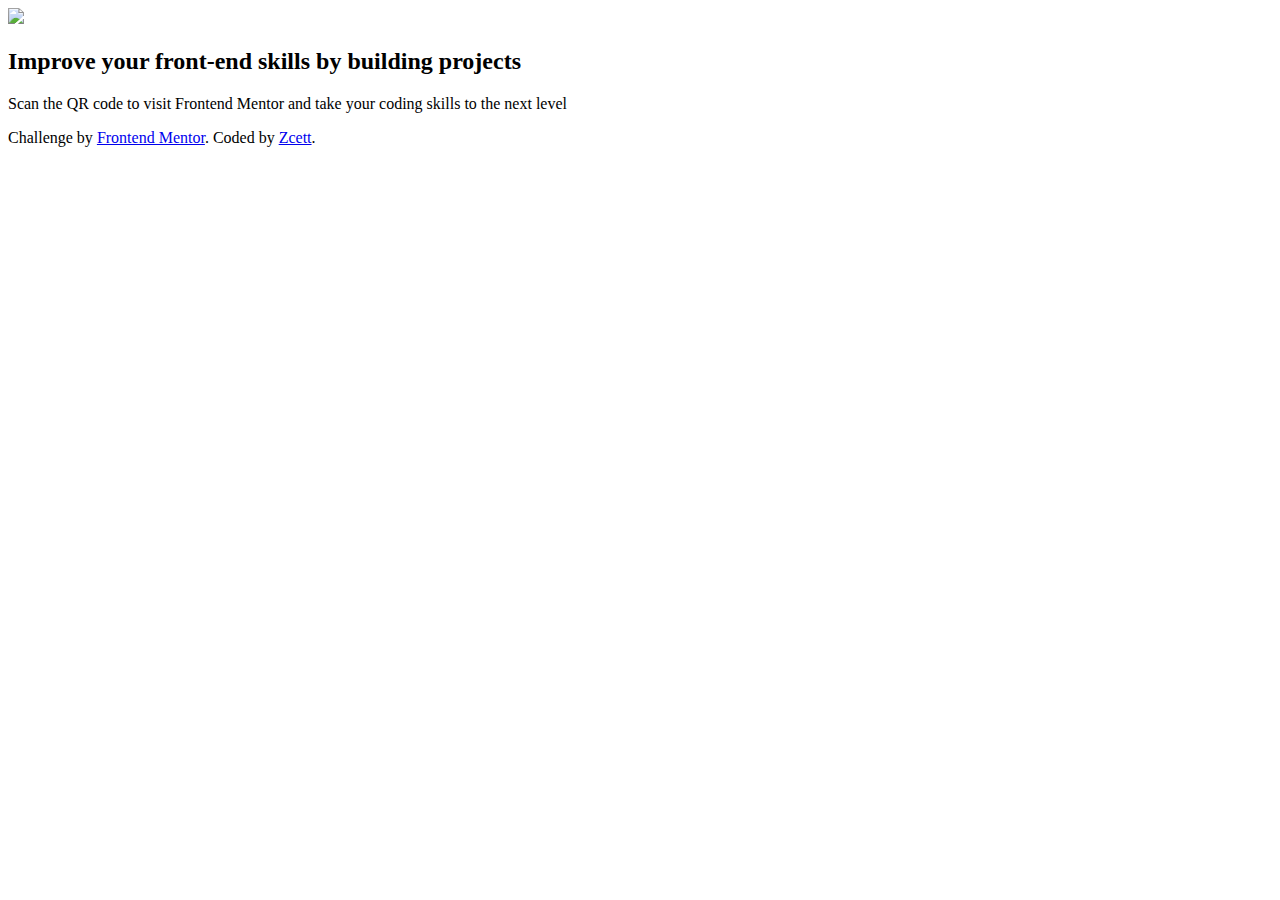
==== index.html @ 15aa4351 "chall1" ====
<!DOCTYPE html>
<html lang="en">
  <head>
    <meta charset="UTF-8" />
    <meta name="viewport" content="width=device-width, initial-scale=1.0" />
    <!-- displays site properly based on user's device -->
    <link rel="stylesheet" href="/challenge1/assets/style.css"></style>
    
    <title>Frontend Mentor | QR code component</title>
  </head>

  <body>
    <div class="qrCard">
      <img class="qrCard__code" src="/challenge1/assets/image-qr-code.png" />
      <div class="qrCard__info">
        <h2 class="qrCard__header">
          Improve your front-end skills by building projects
        </h2>

        <p class="qrCard__paragraph">
          Scan the QR code to visit Frontend Mentor and take your coding skills
          to the next level
        </p>
      </div>
    </div>

    <div class="attribution">
      Challenge by
      <a href="https://www.frontendmentor.io?ref=challenge" target="_blank"
        >Frontend Mentor</a
      >. Coded by <a href="#">Zcett</a>.
    </div>
  </body>
</html>
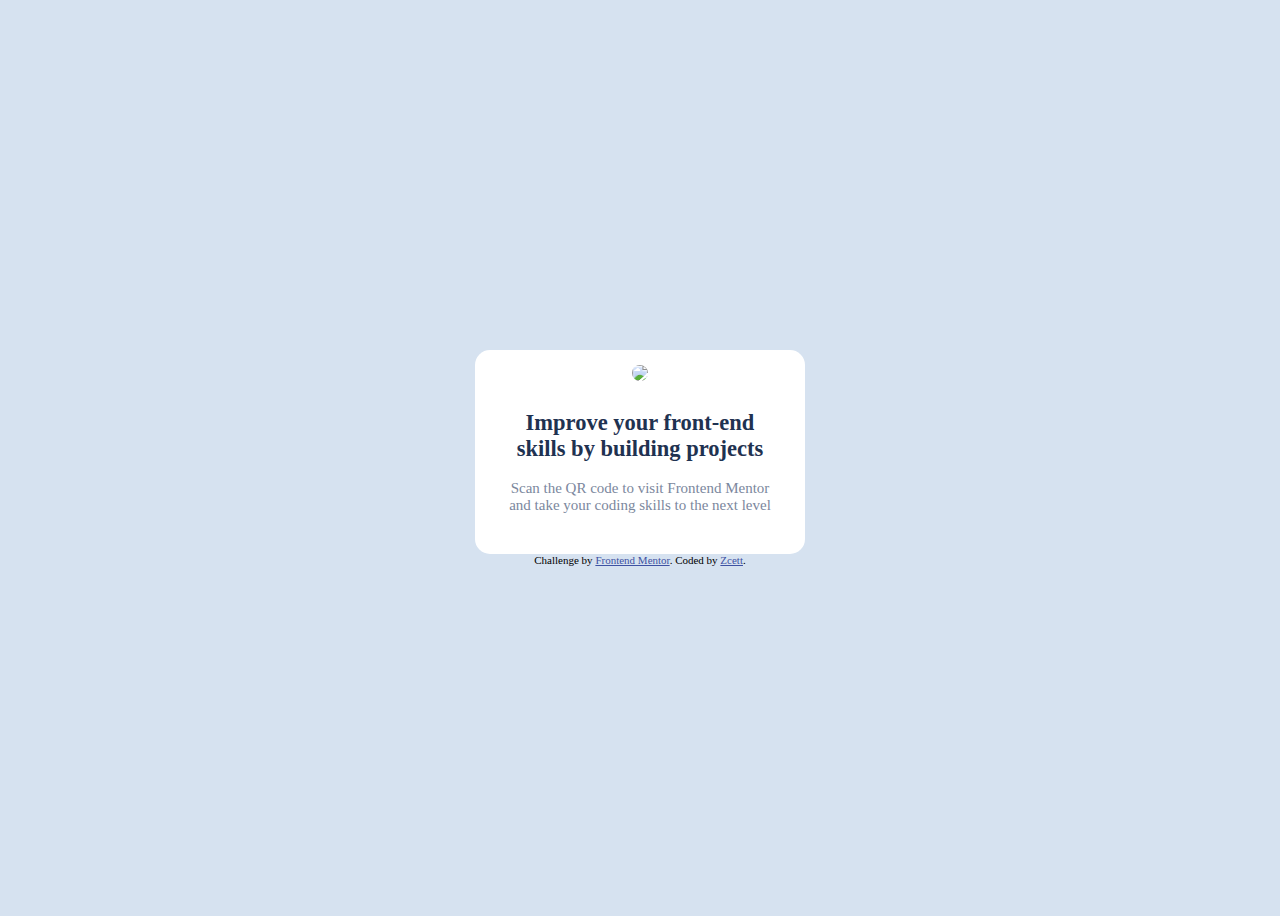
==== commit 4ba6f876: "Update index.html" ====
--- a/index.html
+++ b/index.html
@@ -4,7 +4,7 @@
     <meta charset="UTF-8" />
     <meta name="viewport" content="width=device-width, initial-scale=1.0" />
     <!-- displays site properly based on user's device -->
-    <link rel="stylesheet" href="/challenge1/assets/style.css"></style>
+    <link rel="stylesheet" href="/assets/style.css"></style>
     
     <title>Frontend Mentor | QR code component</title>
   </head>
--- a/assets/style.css
+++ b/assets/style.css
@@ -0,0 +1,45 @@
+body {
+  display: flex;
+  flex-direction: column;
+  background-color: hsl(212, 45%, 89%);
+  align-items: center;
+  justify-content: center;
+  height: 100vh;
+}
+
+.qrCard {
+  display: flex;
+  flex-direction: column;
+  background-color: hsl(0, 0%, 100%);
+  width: 300px;
+  padding: 15px;
+  align-items: center;
+  justify-content: center;
+  border-radius: 15px;
+  font: 15px "Outfit";
+  color: hsl(220, 15%, 55%);
+  text-align: center;
+}
+
+.qrCard__code {
+  max-width: 100%;
+  border-radius: 10px;
+}
+
+.qrCard__info {
+  width: fit-content;
+  padding: 10px;
+}
+
+.qrCard__header {
+  color: hsl(218, 44%, 22%);
+}
+
+.attribution {
+  font-size: 11px;
+  text-align: center;
+}
+
+.attribution a {
+  color: hsl(228, 45%, 44%);
+}
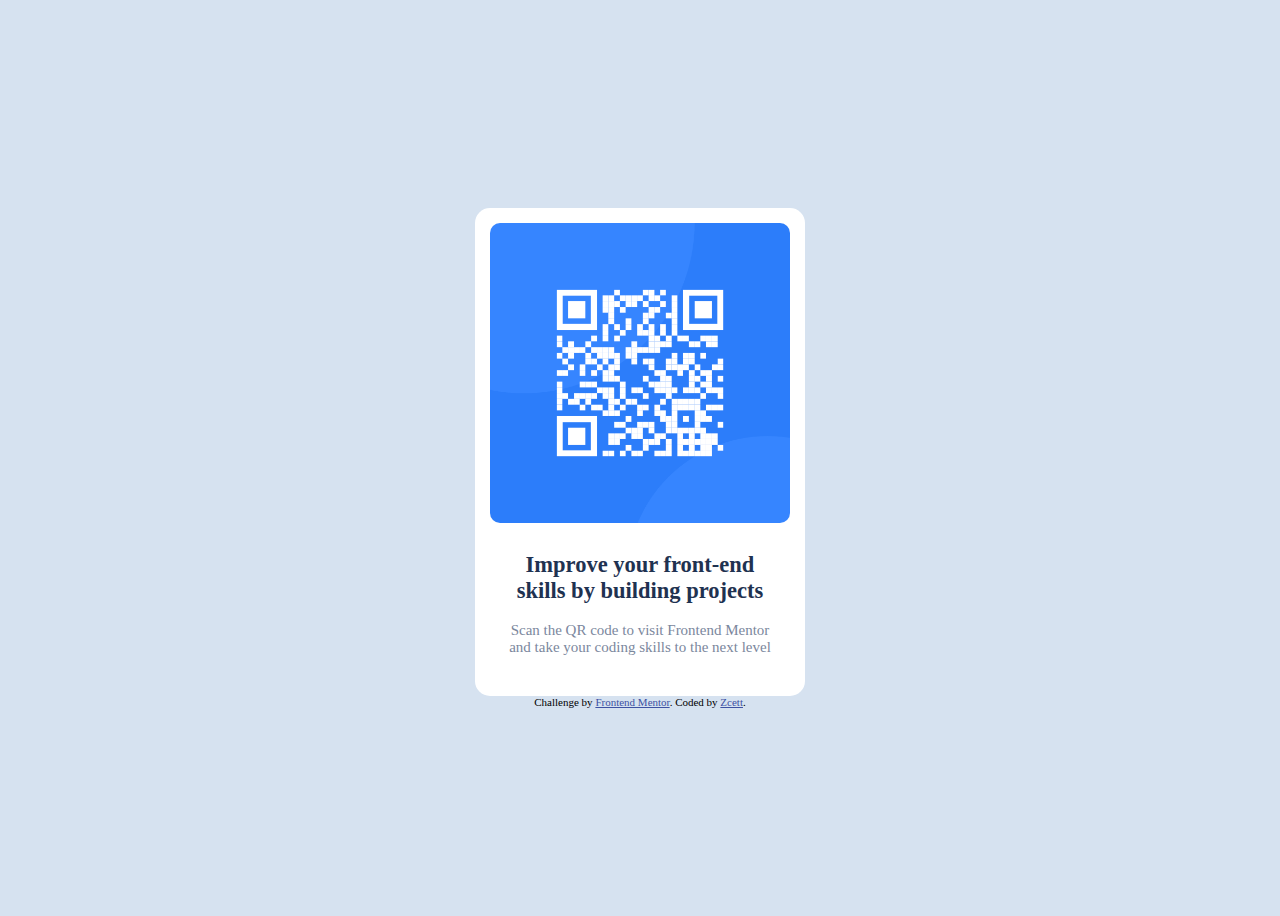
==== commit bba464e9: "Update index.html" ====
--- a/index.html
+++ b/index.html
@@ -4,14 +4,14 @@
     <meta charset="UTF-8" />
     <meta name="viewport" content="width=device-width, initial-scale=1.0" />
     <!-- displays site properly based on user's device -->
-    <link rel="stylesheet" href="/assets/style.css"></style>
+    <link rel="stylesheet" href="assets/style.css"></style>
     
     <title>Frontend Mentor | QR code component</title>
   </head>
 
   <body>
     <div class="qrCard">
-      <img class="qrCard__code" src="/challenge1/assets/image-qr-code.png" />
+      <img class="qrCard__code" src="assets/image-qr-code.png" />
       <div class="qrCard__info">
         <h2 class="qrCard__header">
           Improve your front-end skills by building projects
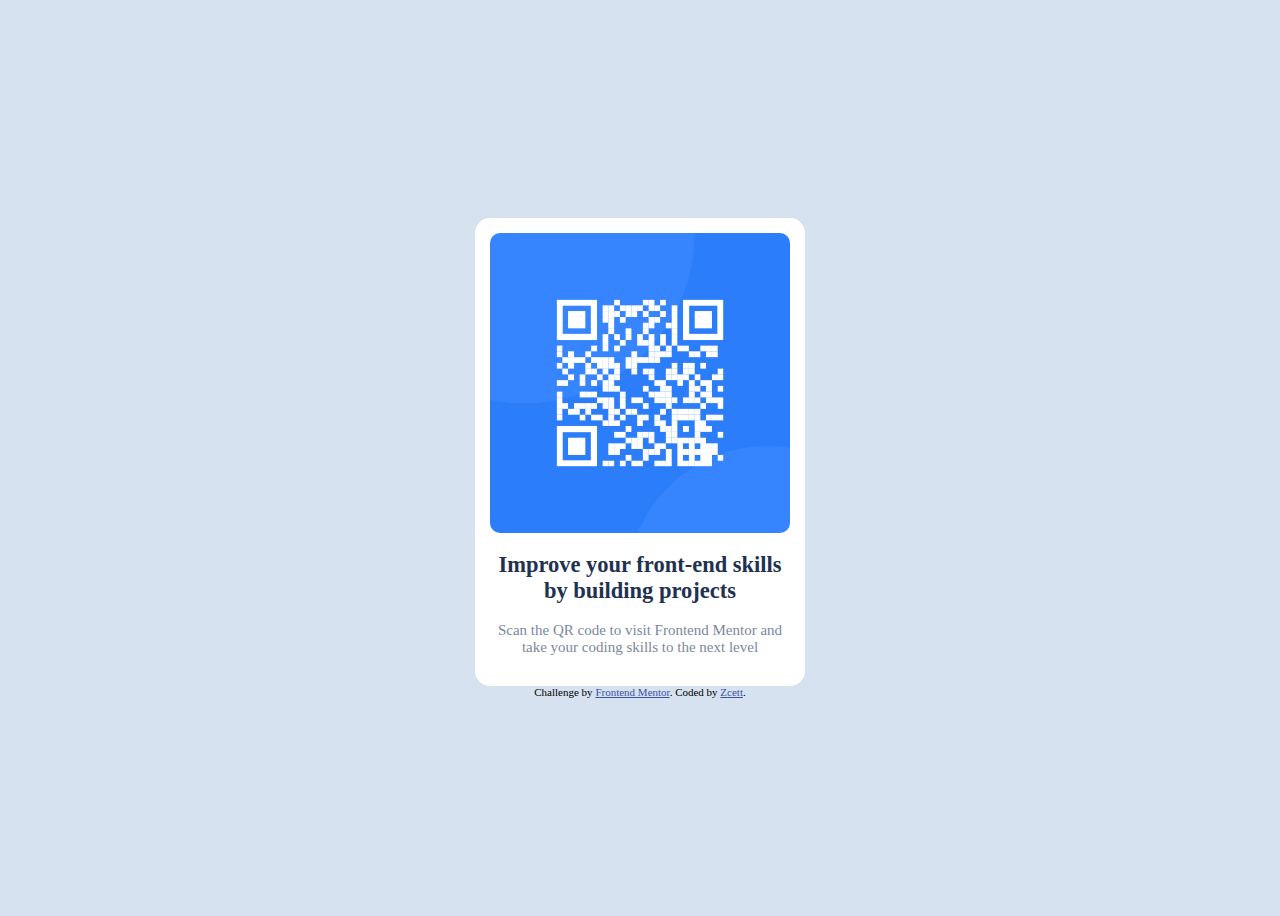
==== commit 0800adea: "Update index.html" ====
--- a/index.html
+++ b/index.html
@@ -4,7 +4,7 @@
     <meta charset="UTF-8" />
     <meta name="viewport" content="width=device-width, initial-scale=1.0" />
     <!-- displays site properly based on user's device -->
-    <link rel="stylesheet" href="assets/style.css"></style>
+    <link rel="stylesheet" href="assets/style.css">
     
     <title>Frontend Mentor | QR code component</title>
   </head>
@@ -12,7 +12,7 @@
   <body>
     <div class="qrCard">
       <img class="qrCard__code" src="assets/image-qr-code.png" />
-      <div class="qrCard__info">
+      <div class="qrCard__content">
         <h2 class="qrCard__header">
           Improve your front-end skills by building projects
         </h2>
